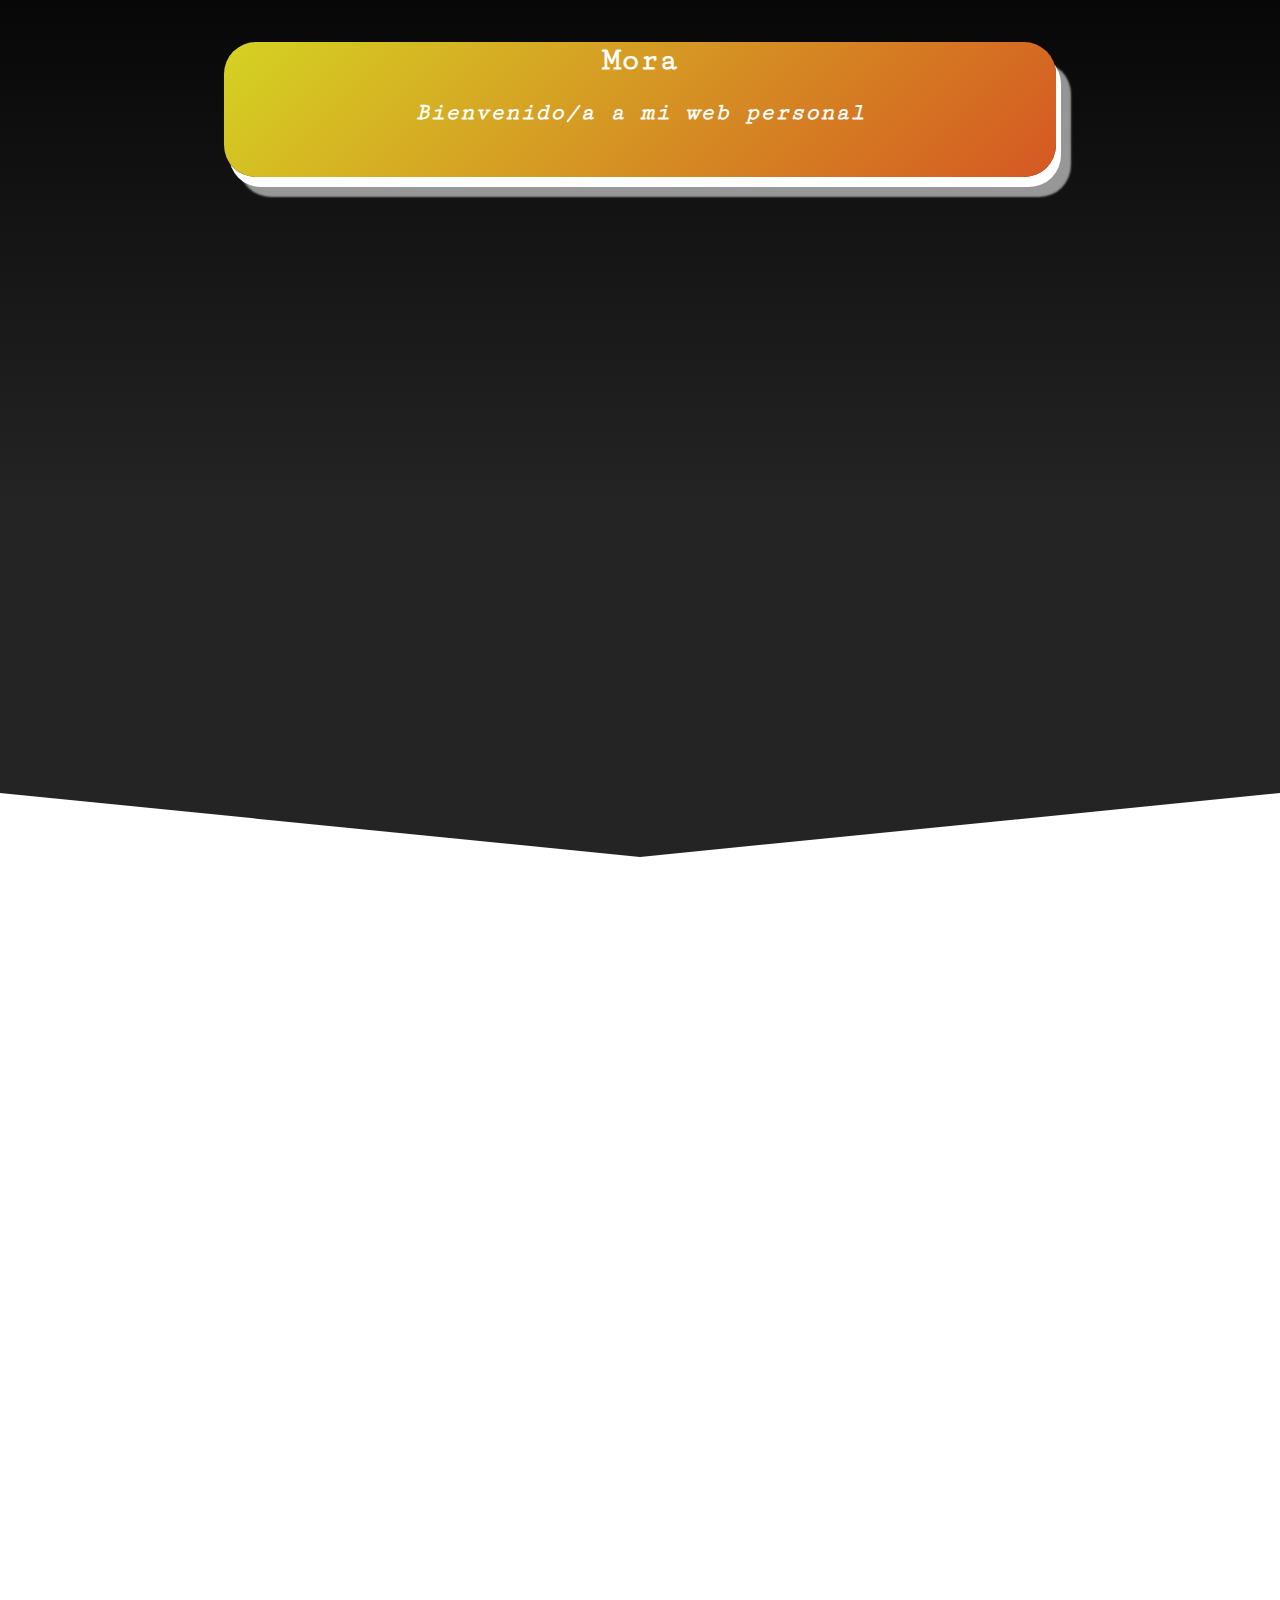
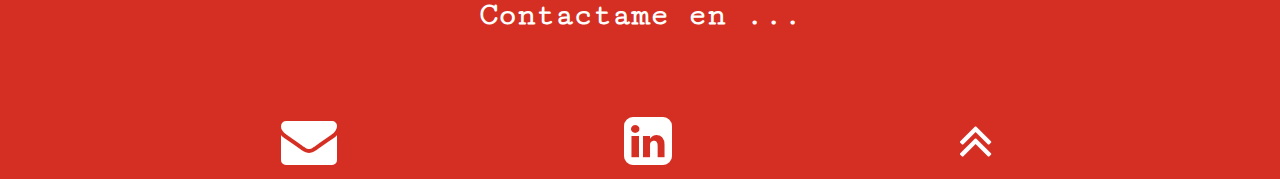
==== index.html @ 54b5467a "Update index.html" ====
<!DOCTYPE html>
<html lang="en">
<head>
    <meta charset="UTF-8">
    <meta http-equiv="X-UA-Compatible" content="IE=edge">
    <meta name="viewport" content="width=device-width, initial-scale=1.0">
    <link rel="stylesheet" href="style.css">
    <link rel="icon" type="image/x-icon" href="/favicon.ico">
    <script defer src="app.js"></script>
    <link rel="preconnect" href="https://fonts.googleapis.com">
    <link rel="preconnect" href="https://fonts.gstatic.com" crossorigin>
    <link href="https://fonts.googleapis.com/css2?family=Cutive+Mono&display=swap" rel="stylesheet">
    <link rel="stylesheet" href="https://cdnjs.cloudflare.com/ajax/libs/font-awesome/4.7.0/css/font-awesome.min.css">
    <title>Mora De La Corte</title>
</head>
<body>
    <section id="block1" class="block">
        <div id="content">

                <div id="name" class="name">
                <h1>Mora </h1>
                <h2><i>Bienvenido/a a mi web personal</i></h2>
            </div>
        <section class="reveal">
            <h3>Soy estudiante de Ingeniería Biomédica,</h3>
            <p><i>en la Universidad Nacional de San Martín (UNSAM).</i></p>
            <h3>Sumando habilidades para ser full stack developer.</h3>
            <p><i>Conocimientos adquiridos de modo autodidacta.</i></p>
            <a href="#contacts" class="links-1">
                <i class="fa fa-angle-double-down" aria-hidden="true"></i>
            </a>
        </section>
        </div
              
            <div class="wrapper">
                <div class="triangle-down"><div></div></div>
            </div> 
            
            <div id="presentation">
                <section class="reveal">
                    <h2>Un poco de mi</h2>
                    <div id="me">
                    <p class="p1">Actualmente tengo 19 años. Terminé el secundario en el año 2021 obteniendo el título “Bachiller en Ciencias Naturales”. Elegí la carrera de Ingeniería Biomédica para continuar mis estudios, y decidí formar parte de la iniciativa Argentina programa 4.0, con la que obtuve la "Diplomatura en Ciencia de Datos e Inteligencia Artificial".  </p>
                    <img id="profilepic" src="profilepic.jpeg">
                </section>       
            </div>
            </div>
    </section>

    <section id="block2">
        <div id="center">
        <section id="pro-len">
            <section class="reveal">
                <div id="progress">

                    <section>
                        <h2>Ingeniería Biomédica</h2>
                        <div class="bar-light-grey">
                            <div class="bar-color" style="width:20%"></div>
                            <p>Cursando segundo año</p>
                          </div><br>
                        <h2>HTML y CSS</h2>
                        <div class="bar-light-grey">
                            <div class="bar-color" style="width:85%"></div>
                            <p>Cursos online e investigación propia</p>
                          </div><br>
                        <h2>JavaScript</h2>
                        <div class="bar-light-grey">
                            <div class="bar-color" style="width:20%"></div>
                            <p>Cursos online e investigación propia</p>
                          </div><br>
                        <h2>Dipl. Ciencia de datos e IA</h2>
                        <div class="bar-light-grey">
                            <div class="bar-color" style="width:100%"></div>
                            <p>Curso completado</p>
                          </div><br>
                    </section>

                </div>
            </section>
            <section class="reveal">
                <div id="lenguajes">
                    <h2>Ingles: Muy bueno</h2>
                    <p class="p1">Taller de inglés a edad temprana, Duolingo y contenido multimedia.</p>
                    <h2>Frances: Principiante</h2>
                    <p class="p1">En el año 2023 comencé a aprender Francés a través de la plataforma Duolingo. Planeo inscribirme en clases particulares.</p>
                </div> 
            </section>
        </section>
            <section class="reveal">  
                <div id="projects">
                    <h2>Mis proyectos y logros</h2>
                    <div class="heading">
                        <h3>Freecodecamp</h3>
                    </div>        
                <div class="projects-tiles">
                    <a href="https://freecodecamp.org/certification/fccb61b4b89-ab82-4601-8391-958024e06893/responsive-web-design " 
                    class="links"
                    target="_blank"><img class="certification-1" src="CertificadoFCC.png"></a>
                    <p class="p2 error1">Decidí realizar los cursos online que ofrece la plataforma Freecodecamp. Comencé a introducirme al mundo de la programación mediante los lenguajes de HTML y CSS. Completando así el primer curso: "Responsive Web Design"(300 hs) . </p>
                </div>
                <div class="heading error2">
                    <h3>Austral Biochallenge</h3>
                </div>
                <div class="projects-tiles">
                    <p class="p2">Desde que supe que quería estudiar la carrera Ingeniería Biomédica, busqué formas de relacionarme más con esta. Me inscribí a varias charlas brindadas por la Universidad Austral, en la que participaban estudiantes avanzados e incluso egresados y profesionales. Allí conocí la iniciativa de Austral Biochallenge y decidí formar parte, junto a un grupo de compañeras de la secundaria. 
                        El resultado fue el vídeo adjunto y la obtención del primer premio con una mención destacada. </p>
                    <iframe  class="video" width="560" height="315" src="https://www.youtube.com/embed/SvOKESEBwto" title="YouTube video player" frameborder="0" allow="accelerometer; autoplay; clipboard-write; encrypted-media; gyroscope; picture-in-picture" allowfullscreen></iframe>
                </div>
                </div>
            </section>
            </div>
    </section>

    <section id="block3">
        <footer>
            <div id="contacts">
                <h3 class="text-contacts">Contactame en ...</h3>
                <div id="contacts-links">
                    <a
                    id="mail"
                    href="mailto: mora@delacorte.ar"
                    target="_blank"
                    class="links-1">
                    <i class="fa fa-envelope" aria-hidden="true"></i>
                  </a>
            
                  <a
                    id="linkedin"
                    href="https://www.linkedin.com/in/mora-de-la-corte-6212bb195"
                    target="_blank"
                    class="links-1">
                    <i class="fa fa-linkedin-square" aria-hidden="true"></i>
                  </a>
            
                  <a
                  id="Up"
                  href="#content"
                  class="links-1">
                  <i class="fa fa-angle-double-up" aria-hidden="true"></i>
                </a> 
                </div>
            </div>
        </footer>
    </section>
</body>
</html>
---- style.css ----
@import url(https://fonts.googleapis.com/css?family=Varela+Round);


/*Acá van las cosas que NO CAMBIAN, salvo que la cambies en los query o al final*/
html{
    scroll-behavior: smooth;
    overflow-x: hidden;
    overflow: overlay;
}
body{
    margin: 0%;
    font-family: 'Cutive Mono', monospace;
    overflow-x: hidden;
    overflow: overlay;
}
::selection {
    color: #fff;
    background:  #ee7752;
}

::-webkit-scrollbar {
    width: 10px;
    background-color: transparent;
}
::-webkit-scrollbar-track {
    background: transparent;
} 
::-webkit-scrollbar-thumb {
    border: 3px solid #24242430;
    border-radius: 100vw;
    background: #fff;
}
.block{
    width: 100%;
    height: fit-content;
    position: relative;
}
#block1{
    top: 0%;
}
#block3{
    bottom: 0%;
}
.wrapper {
    background: #242424;
    margin: 10px;
}
#content {
    background: #242424;
    background: linear-gradient(180deg, rgba(7,7,7,1) 0%, rgba(36,36,36,1) 64%);
    color: #fff;
    padding-top: 10px;
    text-align: center;
    height: 87vh;
}
.triangle-down{
    box-sizing: content-box;
    width: 50%; 
    height: 0;
    padding-left:50%;
    padding-top: 5%; 
    overflow: hidden;
}
.triangle-down div {
    width: 0;
    height: 0;
    margin-left:-1000px; 
    margin-top:-100px; 
    border-left: 1000px solid transparent; 
    border-right: 1000px solid transparent; 
    border-top: 100px solid #242424; 
}
.name{
    width: 65vw;
    height: 15vh;
    padding: 0rem;
    margin: auto;
    margin-top: 2rem;
	background: linear-gradient(-45deg, #ee7752, #e73c7e, #d52f23, #d5d223);
	background-size: 400% 400%;
	animation: gradient 15s ease infinite;
    border-radius: 2rem;
    box-shadow: 5px 10px, 15px 20px 2px #ffffff90;
}

@keyframes gradient {
	0% {
		background-position: 0% 50%;
	}
	50% {
		background-position: 100% 50%;
	}
	100% {
		background-position: 0% 50%;
	}
}
h3{
    margin-top: 5rem;
}
#presentation{
    width: 100%;
    position: relative;
    display: flex;
    flex-direction: column;
    align-items: center;
    margin-top: 3vw;
}

#me{
    width: 80vw;
    display: flex;
    flex-direction: row;
    justify-content:space-around;
}

#profilepic{
    width: 18vw;
    height: auto;
    border-radius: 100vw;
    box-shadow: 5px 5px 10px #242424;
    border: 2px solid #d52f23;
    margin-top: -8vh;
}
#center{
    background-color: #fff;
    width: 100%;
    display: flex;
    flex-direction: column;
    justify-content: space-evenly;
    margin-top: 4rem;
    flex-wrap: wrap;
    overflow-y: hidden;
    overflow-x: hidden;
}
.bar-light-grey{
    background-color: #70707050;
    width: 30vw;
    height: 3vh;
    color: #242424;
    transition: 0.5s;
}
.bar-light-grey:hover{
    color: #d52f23;
    font-weight: bold;
    transition: 0.5s;
}
.bar-color{
    background-color: #d5d223;
    animation: progress 15s linear ;
    height: 3vh;
    transition: 0.5s;
}
.bar-light-grey:hover .bar-color{
    background-color: #ee7752;
    transition: 0.5s;
}

@keyframes progress {
    0%{
       width: 0%; 
    }
}
#pro-len{
    display: grid;
    grid-template-columns: 1fr 1fr;
}
#progress{
    margin-left: 5rem;
}
#lenguajes{
    margin-right: 5rem;
}
.p1{
    font-size: larger;
}
#projects{
    display: flex;
    justify-content: space-evenly;
    flex-direction: column;
    margin: 2rem;
}
.heading{
    width: auto;
    margin-top: 72px;
}
.heading h3{
    margin: 0;
    padding: 0;
    background-color: #d9d739;
    color: #fff;
    height: 50px;
    line-height: 50px;
    text-align: center;
    display: inline-block;
    padding: 0px 20px;
    text-transform: uppercase;
    position: relative;
}
.heading h3::before{
    position: absolute;
    content: "";
    left: 100%;
    bottom: 0%;
    width: 0;
    height: 0;
    border: 25px solid #d9d739;
    border-top-color: transparent;
    border-right-color: transparent;
}
.projects-tiles{
    background: linear-gradient(180deg, rgba(208,54,113,1) 28%, rgba(238,119,82,1) 100%);
    align-self: center;
    display: grid;
    padding: 1rem;
}
.certification-1{
    width: 80%;
    box-shadow: 5px 8px 15px #242424;
    transition: 1s;
}
.certification-1:hover{
    filter: sepia(80%);
    transition: 2s;
}
.video{
    width: 80%;
    box-shadow: -5px 8px 15px #242424;
}
.p2{
    font-size: larger;
    text-align: justify;
    font-weight: bold;
    color: #fff;
}
#contacts{
    position: relative;
    bottom: 0;
    width: 100%;
    height: 13.2rem;
    background-color: #d52f23;
    color: #fff;
    box-shadow: 0px -5px 20px rgb(88, 88, 88);
}

.text-contacts {
    font-size: 2rem;
    text-align: center;
    padding-top: 30px;
    margin-bottom: 0;
}

#contacts-links{
    width: 100%;
    display: flex;
    justify-content: space-evenly;
    margin-right: 5rem;
    letter-spacing: 5px;
    font-size: 2rem;
}

.links-1{
    text-decoration: none;
    color: #fff;
    border-radius: 50%;
    font-size: 3.5rem;
    width: auto;
    height: 3.5rem;
    margin-top: 5rem;
}

.fa:hover {
    opacity: 0.7;
  }


/*Acá van las cosas de la PANTALLA CHICA*/
@media only screen and (max-width: 600px) {
    ::-webkit-scrollbar { display: none; }
    #me{
        margin-left: -1rem;
        margin-top: 6rem;
        flex-direction: column-reverse;
    }
    #profilepic{
        width: 40vw;
        height: auto;
        align-self: center;
    }
    #pro-len{
        grid-template-columns: 1fr;
    }
    #progress{
        margin: 1rem;
        width: 92vw;
        height: 60vh;
    }
    .bar-light-grey{
        margin-left: 2vw;
        width: 88vw;
        color: #242424;
    }
    #lenguajes{
        width: 92vw;
        margin: 1rem;
    }
    #projects{
        align-items: center;
    }
    #projects{
        margin-left: 2rem;
    }
    .heading h3{
        width: 100%;
    }
    .heading{
        margin-left: -50%;
        margin-bottom: 5%;
    }
    .heading.error2{
        margin-left: -25%;
    }
    .projects-tiles{
        width: 100%;
        flex-direction: column;
        align-items: center;
    }
    .p2{
        width: 100%;
    }
    .certification-1, .video{
        width: 100%;
        box-shadow: 5px 8px 15px #242424;
    }
  }


/*Acá van las cosas de la PANTALLA MÁS GRANDE*/  
@media only screen and (min-width: 900px) {
    .reveal{
        position: relative;
        transform: translateY(150px);
        opacity: 0;
        transition: 1s all ease
    }
    .reveal.active{
        transform: translateY(0);
        opacity: 1;
    }
    #projects{
        align-items: center;
    }
    .heading{
        border-bottom: 3px solid #24242480;
        align-self: stretch;
        margin-top: 8rem;
    }
    .projects-tiles{
        height: 35vh;
        grid-template-columns: 1fr 1fr;
        gap: 0rem;
        margin: 3rem;
        background: linear-gradient(180deg, rgba(208,54,113,0) 28%, rgba(238,119,82,1) 100%);
        background-color: #ee7752;
        transition: 1s;
        padding: 1rem;
        border-radius: 12px;
    }
    .projects-tiles:hover{
        height: 48vh;
        background-color: #d03671;
        transition: 1s;
    }
    .video{
        margin-left: auto;
    }
    .p2{
        width: 110%;
        margin-left: 1rem;
        margin-right: 1rem;
    }
    .p2.error1{
        margin-left: -4rem;
    }
  }




/*Acá van las cosas que quedan SIEMPRE*/
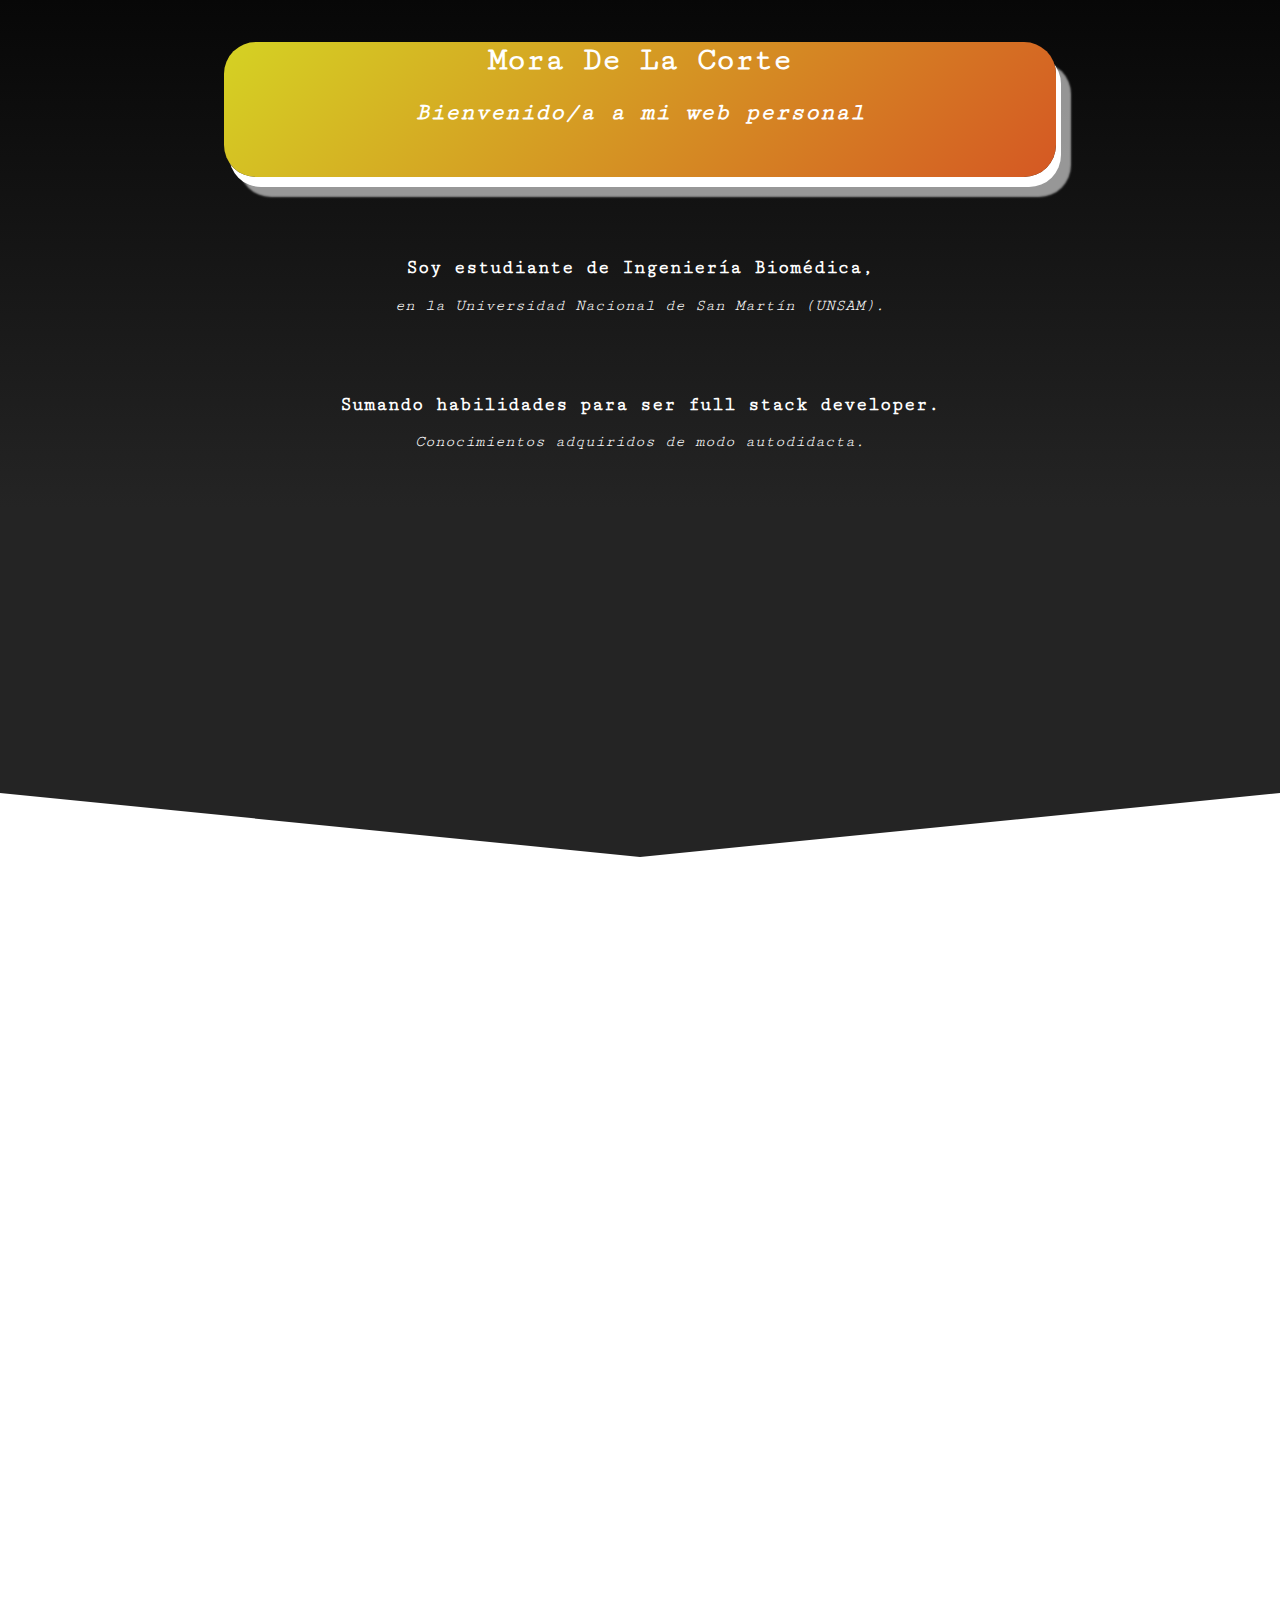
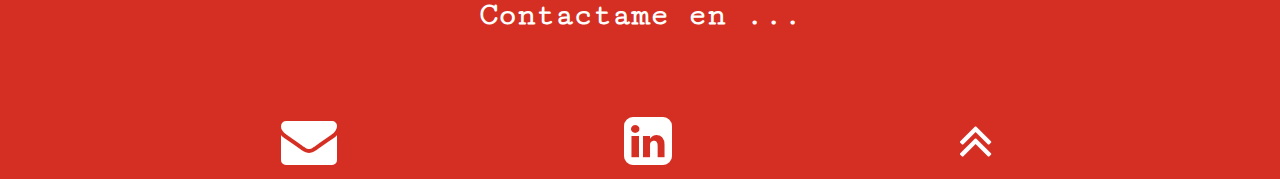
==== commit 854d366a: "Update index.html" ====
--- a/index.html
+++ b/index.html
@@ -18,14 +18,15 @@
         <div id="content">
 
                 <div id="name" class="name">
-                <h1>Mora </h1>
+                <h1>Mora De La Corte</h1>
                 <h2><i>Bienvenido/a a mi web personal</i></h2>
             </div>
-        <section class="reveal">
+        
             <h3>Soy estudiante de Ingeniería Biomédica,</h3>
             <p><i>en la Universidad Nacional de San Martín (UNSAM).</i></p>
             <h3>Sumando habilidades para ser full stack developer.</h3>
             <p><i>Conocimientos adquiridos de modo autodidacta.</i></p>
+            <section class="reveal">
             <a href="#contacts" class="links-1">
                 <i class="fa fa-angle-double-down" aria-hidden="true"></i>
             </a>
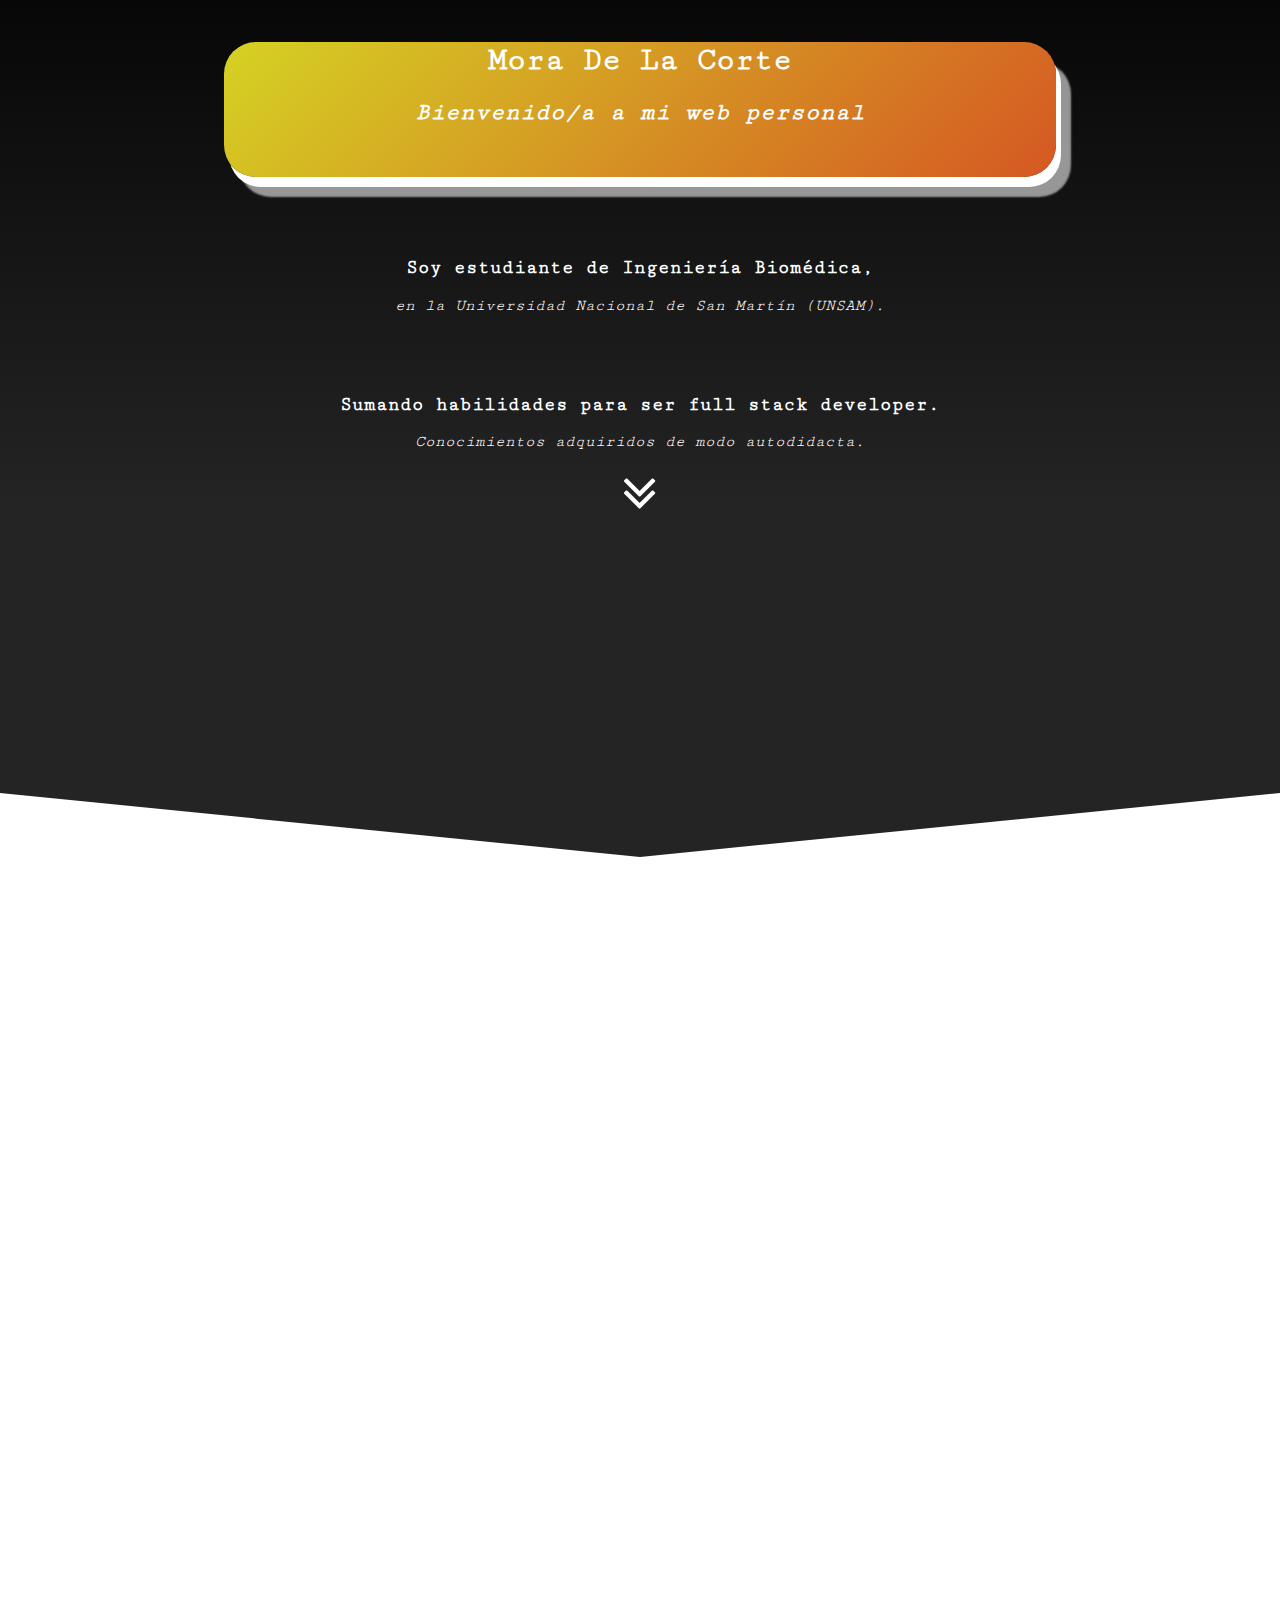
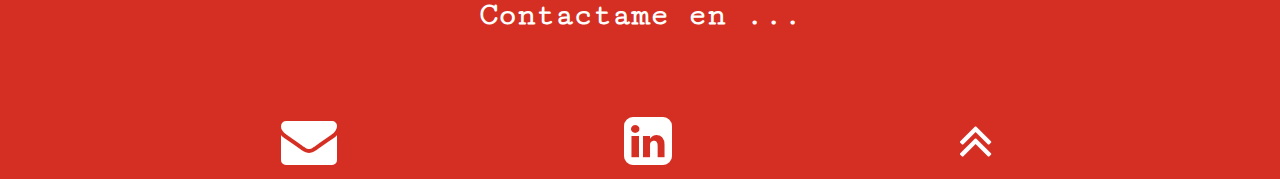
==== commit 6901e08b: "Update index.html" ====
--- a/index.html
+++ b/index.html
@@ -26,11 +26,11 @@
             <p><i>en la Universidad Nacional de San Martín (UNSAM).</i></p>
             <h3>Sumando habilidades para ser full stack developer.</h3>
             <p><i>Conocimientos adquiridos de modo autodidacta.</i></p>
-            <section class="reveal">
+            
             <a href="#contacts" class="links-1">
                 <i class="fa fa-angle-double-down" aria-hidden="true"></i>
             </a>
-        </section>
+        
         </div
               
             <div class="wrapper">
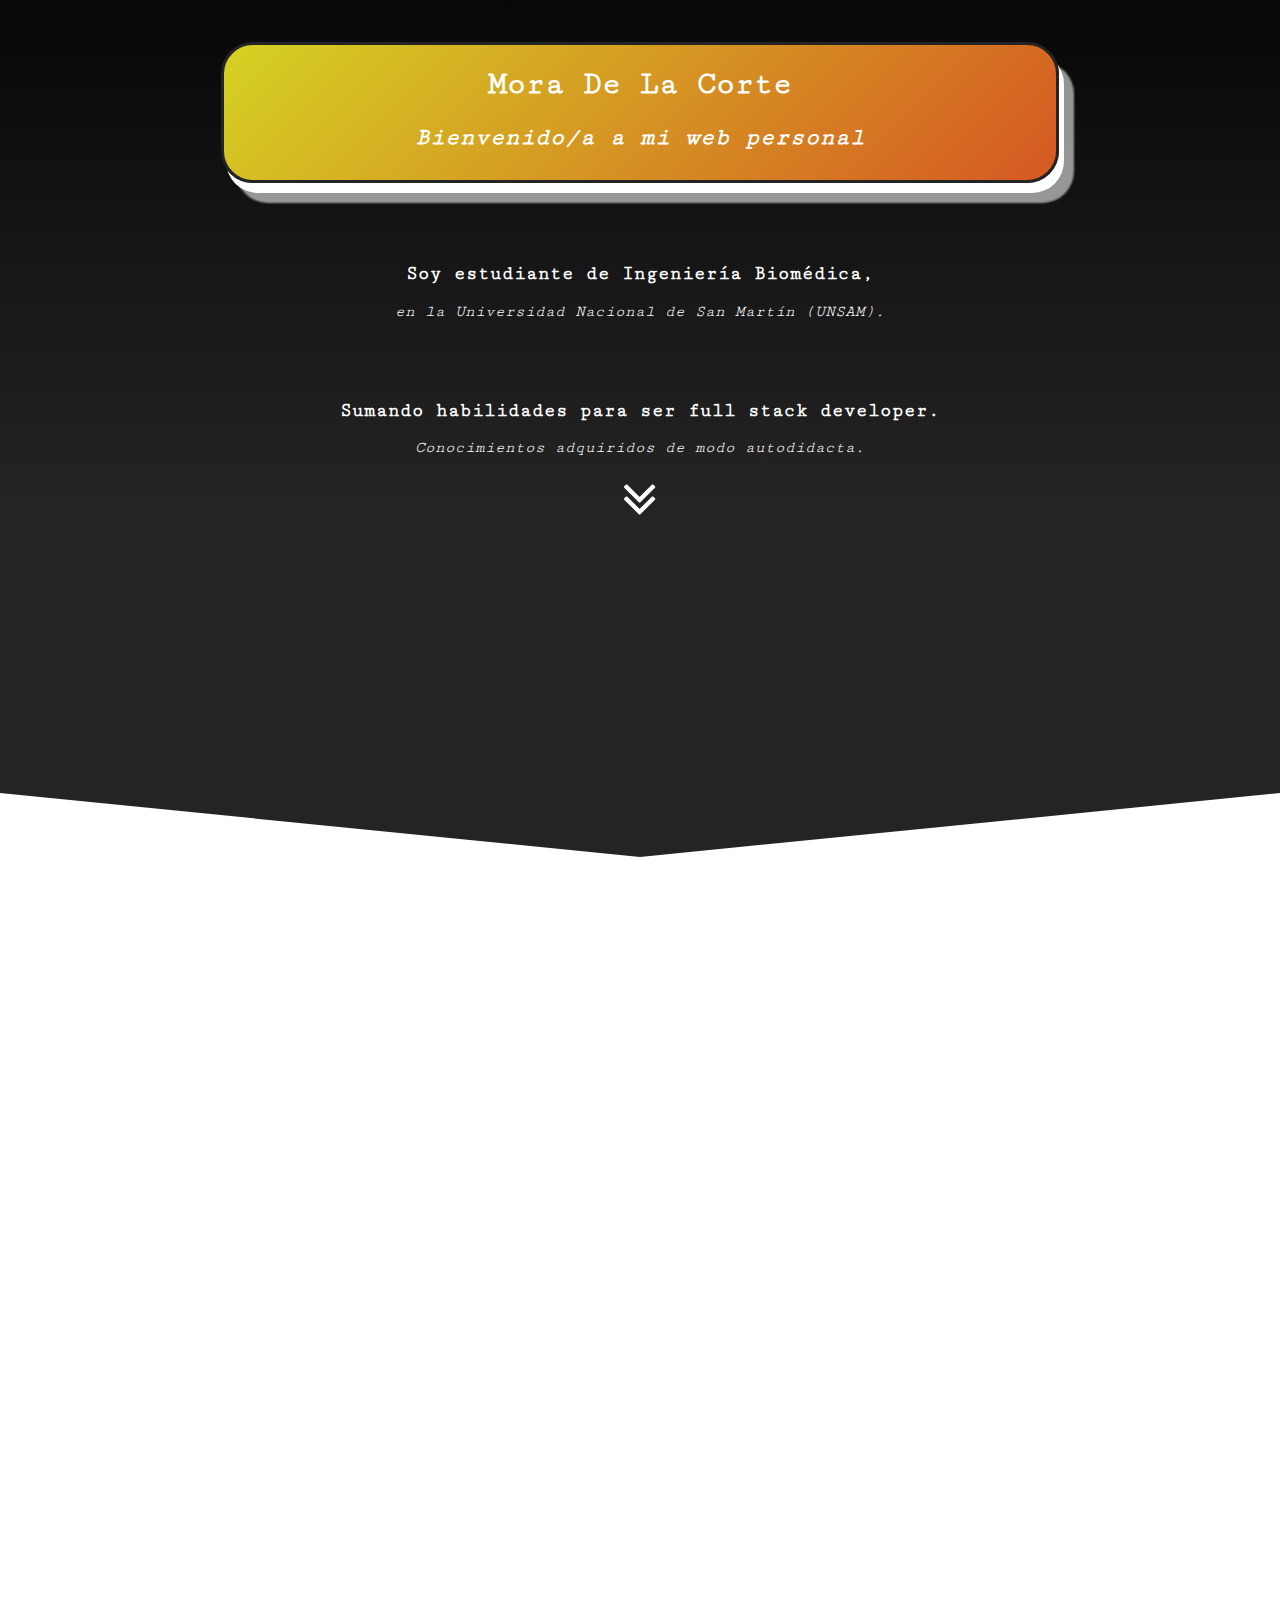
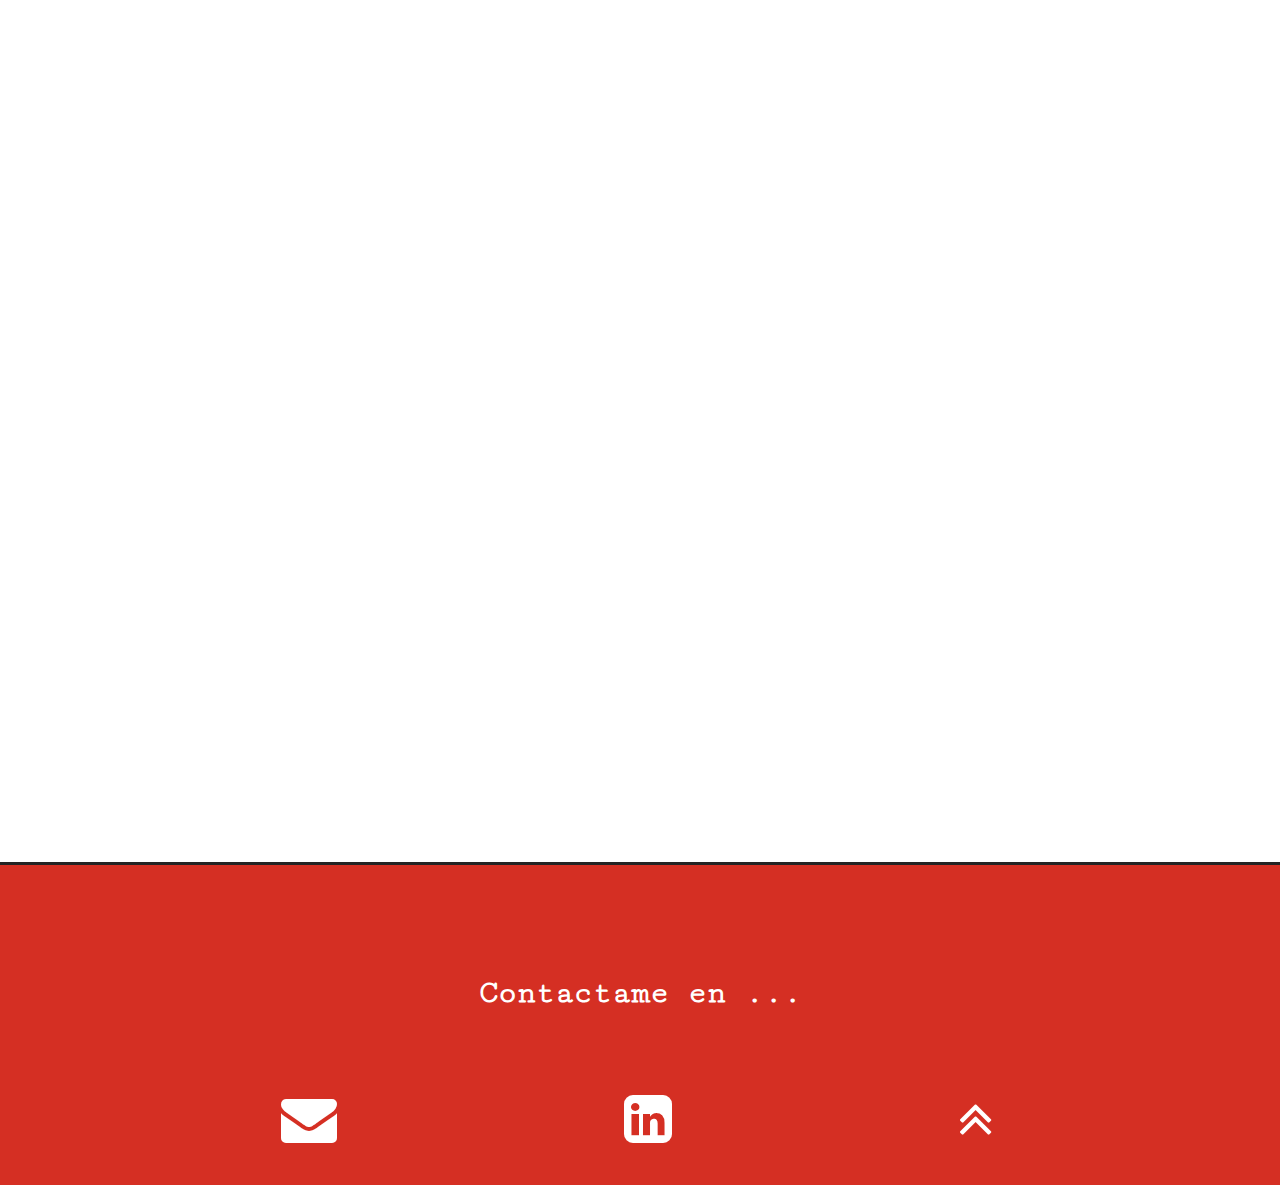
==== commit dde8d691: "Add files via upload" ====
--- a/index.html
+++ b/index.html
@@ -43,7 +43,7 @@
                     <div id="me">
                     <p class="p1">Actualmente tengo 19 años. Terminé el secundario en el año 2021 obteniendo el título “Bachiller en Ciencias Naturales”. Elegí la carrera de Ingeniería Biomédica para continuar mis estudios, y decidí formar parte de la iniciativa Argentina programa 4.0, con la que obtuve la "Diplomatura en Ciencia de Datos e Inteligencia Artificial".  </p>
                     <img id="profilepic" src="profilepic.jpeg">
-                </section>       
+                </section>      
             </div>
             </div>
     </section>
@@ -57,7 +57,7 @@
                     <section>
                         <h2>Ingeniería Biomédica</h2>
                         <div class="bar-light-grey">
-                            <div class="bar-color" style="width:20%"></div>
+                            <div class="bar-color" style="width:24%"></div>
                             <p>Cursando segundo año</p>
                           </div><br>
                         <h2>HTML y CSS</h2>
@@ -65,15 +65,10 @@
                             <div class="bar-color" style="width:85%"></div>
                             <p>Cursos online e investigación propia</p>
                           </div><br>
-                        <h2>JavaScript</h2>
+                        <h2>Lenguaje C</h2>
                         <div class="bar-light-grey">
-                            <div class="bar-color" style="width:20%"></div>
-                            <p>Cursos online e investigación propia</p>
-                          </div><br>
-                        <h2>Dipl. Ciencia de datos e IA</h2>
-                        <div class="bar-light-grey">
-                            <div class="bar-color" style="width:100%"></div>
-                            <p>Curso completado</p>
+                            <div class="bar-color" style="width:30%"></div>
+                            <p>Materias: IE107, IE011 - UNSAM</p>
                           </div><br>
                     </section>
 
@@ -88,26 +83,41 @@
                 </div> 
             </section>
         </section>
-            <section class="reveal">  
+            <section class="reveal">
                 <div id="projects">
                     <h2>Mis proyectos y logros</h2>
+
+                <div class="heading error2">
+                    <h3>Diplomatura en Ciencia de Datos e I.A.</h3>
+                </div>
+                <div class="projects-tiles">
+                    <p class="p2">La ciencia de datos es un campo de estudio que me llama mucho la atención, por lo que cuando supe de la existencia de esta diplomatura no dudé en anotarme. Fue un curso enfocado en el uso práctico de Python para el análisis de datos y la implementación de algoritmos de aprendizaje automático.
+                        <br><br><br>A futuro, me gustaría seguir formándome y adquirir cada vez más conocimientos sobre esta temática.
+                    </p>
+                        <img class="certification-2" src="CertificadoDCIA.jfif">
+                </div>
+
                     <div class="heading">
-                        <h3>Freecodecamp</h3>
+                        <h3>Responsive Web Design</h3>
                     </div>        
                 <div class="projects-tiles">
                     <a href="https://freecodecamp.org/certification/fccb61b4b89-ab82-4601-8391-958024e06893/responsive-web-design " 
                     class="links"
                     target="_blank"><img class="certification-1" src="CertificadoFCC.png"></a>
-                    <p class="p2 error1">Decidí realizar los cursos online que ofrece la plataforma Freecodecamp. Comencé a introducirme al mundo de la programación mediante los lenguajes de HTML y CSS. Completando así el primer curso: "Responsive Web Design"(300 hs) . </p>
+                    <p class="p2 error1">Decidí realizar los cursos online que ofrece la plataforma Freecodecamp. Comencé a introducirme al mundo de la programación mediante los lenguajes de HTML y CSS. Completando así el primer curso: "Responsive Web Design"(300 hs) . 
+                        <br><br><br>Haciendo clic en el certificado, se pueden ver los enlaces a los proyectos que realicé para completarlo.
+                    </p>
                 </div>
+
                 <div class="heading error2">
                     <h3>Austral Biochallenge</h3>
                 </div>
                 <div class="projects-tiles">
                     <p class="p2">Desde que supe que quería estudiar la carrera Ingeniería Biomédica, busqué formas de relacionarme más con esta. Me inscribí a varias charlas brindadas por la Universidad Austral, en la que participaban estudiantes avanzados e incluso egresados y profesionales. Allí conocí la iniciativa de Austral Biochallenge y decidí formar parte, junto a un grupo de compañeras de la secundaria. 
-                        El resultado fue el vídeo adjunto y la obtención del primer premio con una mención destacada. </p>
+                        <br><br><br>El resultado fue el vídeo adjunto y la obtención del primer premio con una mención destacada. </p>
                     <iframe  class="video" width="560" height="315" src="https://www.youtube.com/embed/SvOKESEBwto" title="YouTube video player" frameborder="0" allow="accelerometer; autoplay; clipboard-write; encrypted-media; gyroscope; picture-in-picture" allowfullscreen></iframe>
                 </div>
+
                 </div>
             </section>
             </div>
--- a/style.css
+++ b/style.css
@@ -80,6 +80,9 @@
 	background-size: 400% 400%;
 	animation: gradient 15s ease infinite;
     border-radius: 2rem;
+    border-style: solid;
+    border-width: 3px;
+    border-color: #242424;
     box-shadow: 5px 10px, 15px 20px 2px #ffffff90;
 }
 
@@ -117,8 +120,7 @@
     width: 18vw;
     height: auto;
     border-radius: 100vw;
-    box-shadow: 5px 5px 10px #242424;
-    border: 2px solid #d52f23;
+    border: 3px solid #242424;
     margin-top: -8vh;
 }
 #center{
@@ -134,6 +136,9 @@
 }
 .bar-light-grey{
     background-color: #70707050;
+    border-style: solid;
+    border-width: 3px;
+    border-color: #242424;
     width: 30vw;
     height: 3vh;
     color: #242424;
@@ -146,6 +151,9 @@
 }
 .bar-color{
     background-color: #d5d223;
+    border-style: none solid none none;
+    border-width: 3px;
+    border-color: #242424;
     animation: progress 15s linear ;
     height: 3vh;
     transition: 0.5s;
@@ -186,7 +194,10 @@
 .heading h3{
     margin: 0;
     padding: 0;
-    background-color: #d9d739;
+    background-color: #d52f23;
+    border-style: solid;
+    border-width: 3px;
+    border-color: #242424;
     color: #fff;
     height: 50px;
     line-height: 50px;
@@ -196,26 +207,30 @@
     text-transform: uppercase;
     position: relative;
 }
-.heading h3::before{
-    position: absolute;
-    content: "";
-    left: 100%;
-    bottom: 0%;
-    width: 0;
-    height: 0;
-    border: 25px solid #d9d739;
-    border-top-color: transparent;
-    border-right-color: transparent;
-}
+
 .projects-tiles{
-    background: linear-gradient(180deg, rgba(208,54,113,1) 28%, rgba(238,119,82,1) 100%);
+    background-color: #d5d223;
+    color:#242424;
     align-self: center;
     display: grid;
     padding: 1rem;
 }
 .certification-1{
-    width: 80%;
-    box-shadow: 5px 8px 15px #242424;
+    width: 70%;
+    margin-top: 0.6rem;
+    margin-left: 1rem;
+    border-style: solid;
+    border-width: 3px;
+    border-color: #242424;
+    transition: 1s;
+}
+.certification-2{
+    width: 70%;
+    margin-top: 0.6rem;
+    margin-left: 25%;
+    border-style: solid;
+    border-width: 3px;
+    border-color: #242424;
     transition: 1s;
 }
 .certification-1:hover{
@@ -224,7 +239,9 @@
 }
 .video{
     width: 80%;
-    box-shadow: -5px 8px 15px #242424;
+    border-style: solid;
+    border-width: 3px;
+    border-color: #242424;
 }
 .p2{
     font-size: larger;
@@ -234,12 +251,14 @@
 }
 #contacts{
     position: relative;
+    width: 100%;
+    height: 20rem;
+    background-color: #d52f23;
+    color: #fff;
+    border-style: solid none none none;
+    border-width: 3px;
+    border-color: #242424;
     bottom: 0;
-    width: 100%;
-    height: 13.2rem;
-    background-color: #d52f23;
-    color: #fff;
-    box-shadow: 0px -5px 20px rgb(88, 88, 88);
 }
 
 .text-contacts {
@@ -313,23 +332,23 @@
         width: 100%;
     }
     .heading{
-        margin-left: -50%;
         margin-bottom: 5%;
-    }
-    .heading.error2{
-        margin-left: -25%;
+        align-self: flex-start;
     }
     .projects-tiles{
         width: 100%;
         flex-direction: column;
         align-items: center;
+        border-style: solid;
+        border-width: 3px;
+        border-color: #242424;
     }
     .p2{
         width: 100%;
     }
-    .certification-1, .video{
+    .certification-1, .video, .certification-2{
+        margin: auto;
         width: 100%;
-        box-shadow: 5px 8px 15px #242424;
     }
   }
 
@@ -350,36 +369,38 @@
         align-items: center;
     }
     .heading{
-        border-bottom: 3px solid #24242480;
+        border-bottom: 3px solid #242424;
         align-self: stretch;
         margin-top: 8rem;
     }
     .projects-tiles{
-        height: 35vh;
+        height: 50vh;
         grid-template-columns: 1fr 1fr;
         gap: 0rem;
         margin: 3rem;
-        background: linear-gradient(180deg, rgba(208,54,113,0) 28%, rgba(238,119,82,1) 100%);
-        background-color: #ee7752;
+        background-color: #d5d723;
+        color:#242424;
         transition: 1s;
         padding: 1rem;
         border-radius: 12px;
-    }
-    .projects-tiles:hover{
-        height: 48vh;
-        background-color: #d03671;
-        transition: 1s;
+        border-style: solid;
+        border-width: 3px;
+        border-color: #242424;
     }
     .video{
         margin-left: auto;
+        align-self: center;
     }
     .p2{
         width: 110%;
+        color:#242424;
         margin-left: 1rem;
         margin-right: 1rem;
+        align-self: flex-start;
+        margin-top: 1rem;
     }
     .p2.error1{
-        margin-left: -4rem;
+        margin-left: -5rem;
     }
   }
 
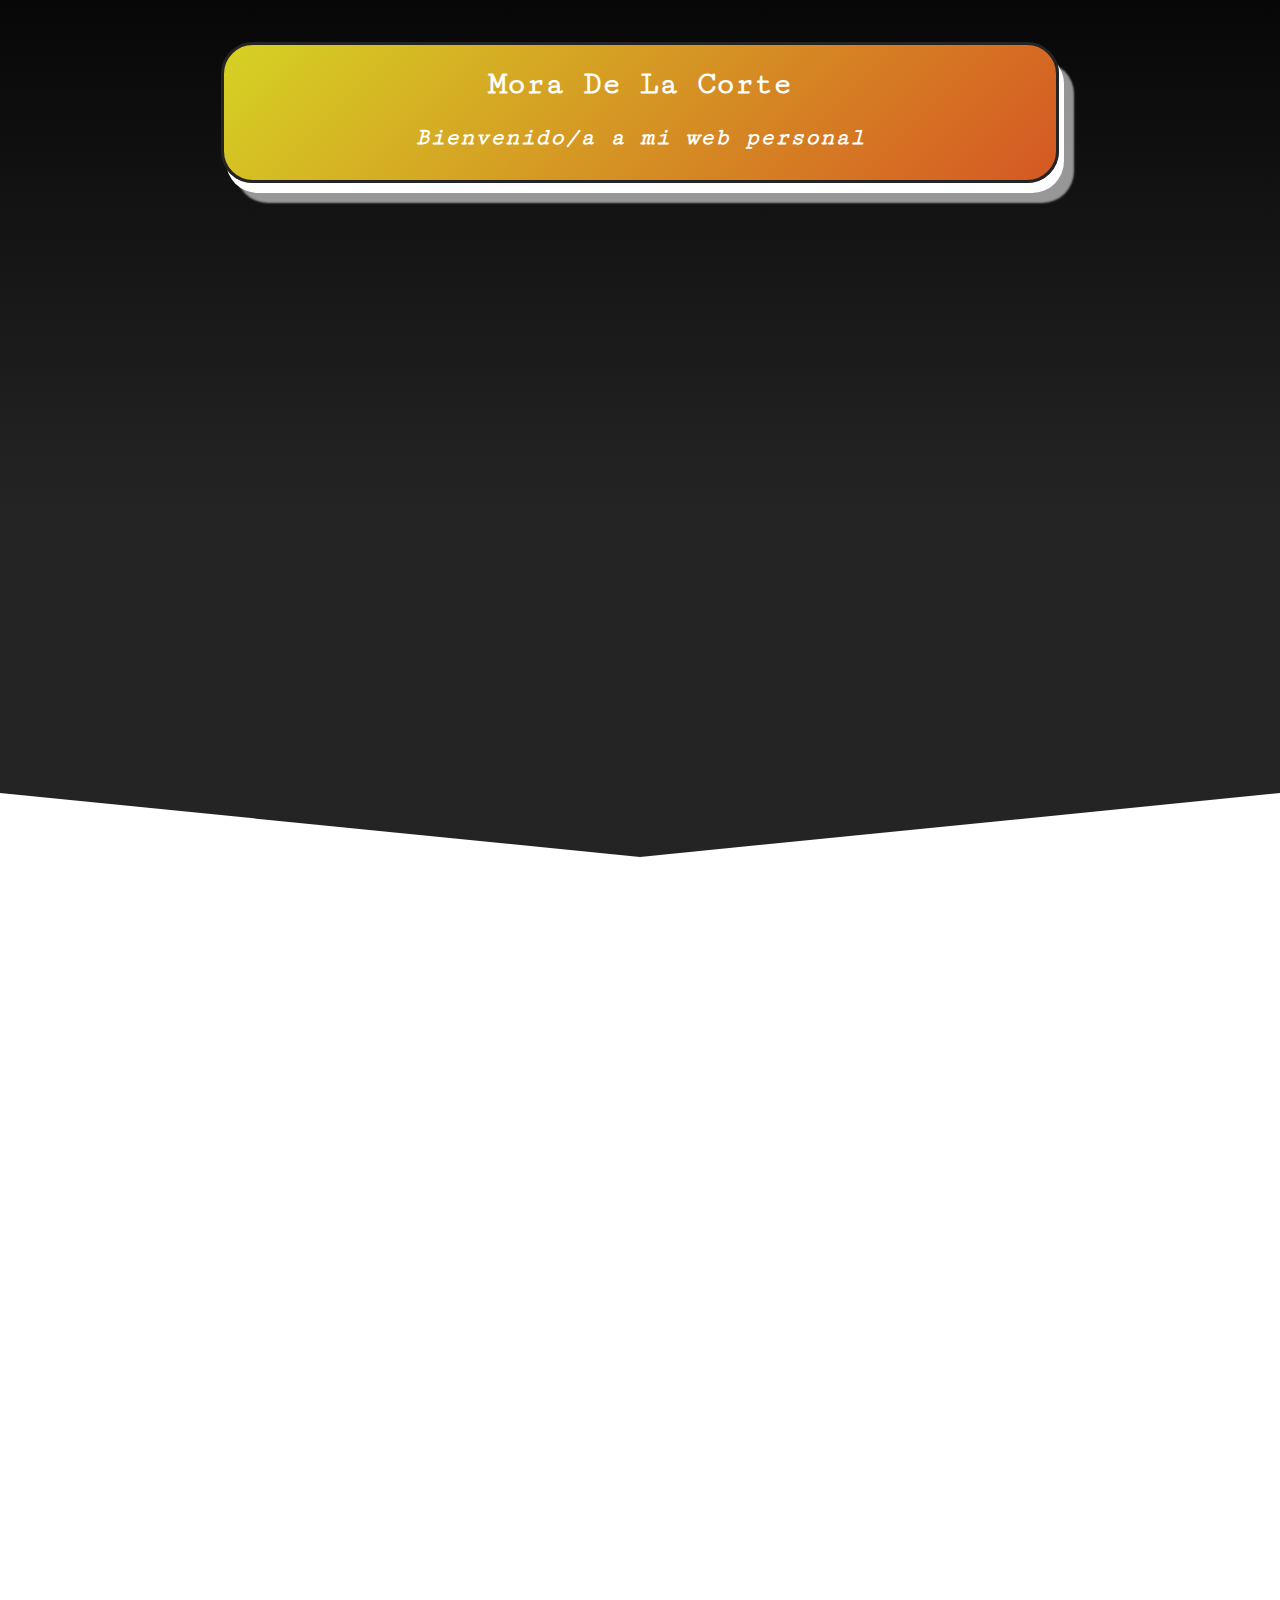
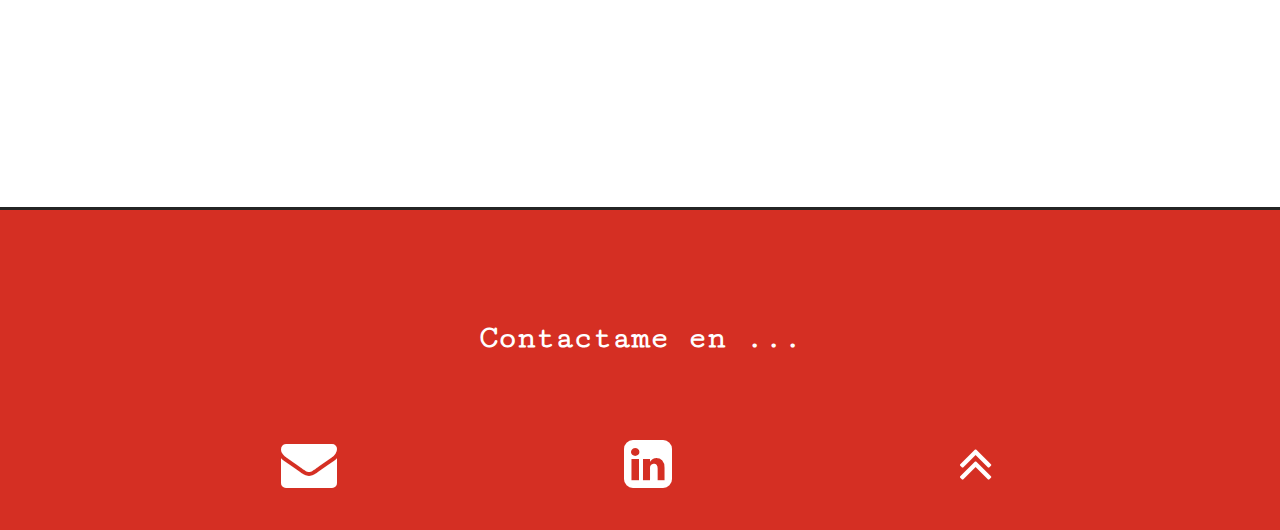
==== commit c7463fbc: "Actualizacion de edad" ====
--- a/index.html
+++ b/index.html
@@ -21,16 +21,15 @@
                 <h1>Mora De La Corte</h1>
                 <h2><i>Bienvenido/a a mi web personal</i></h2>
             </div>
-        
+        <section class="reveal">
             <h3>Soy estudiante de Ingeniería Biomédica,</h3>
             <p><i>en la Universidad Nacional de San Martín (UNSAM).</i></p>
             <h3>Sumando habilidades para ser full stack developer.</h3>
             <p><i>Conocimientos adquiridos de modo autodidacta.</i></p>
-            
             <a href="#contacts" class="links-1">
                 <i class="fa fa-angle-double-down" aria-hidden="true"></i>
             </a>
-        
+        </section>
         </div
               
             <div class="wrapper">
@@ -41,9 +40,9 @@
                 <section class="reveal">
                     <h2>Un poco de mi</h2>
                     <div id="me">
-                    <p class="p1">Actualmente tengo 19 años. Terminé el secundario en el año 2021 obteniendo el título “Bachiller en Ciencias Naturales”. Elegí la carrera de Ingeniería Biomédica para continuar mis estudios, y decidí formar parte de la iniciativa Argentina programa 4.0, con la que obtuve la "Diplomatura en Ciencia de Datos e Inteligencia Artificial".  </p>
+                    <p class="p1">Actualmente tengo 20 años. Terminé el secundario en el año 2021 obteniendo el título “Bachiller en Ciencias Naturales”. Elegí la carrera de Ingeniería Biomédica para continuar mis estudios, y decidí formar parte de la iniciativa Argentina programa 4.0, con la que obtuve la "Diplomatura en Ciencia de Datos e Inteligencia Artificial".  </p>
                     <img id="profilepic" src="profilepic.jpeg">
-                </section>      
+                </section>       
             </div>
             </div>
     </section>
@@ -57,7 +56,7 @@
                     <section>
                         <h2>Ingeniería Biomédica</h2>
                         <div class="bar-light-grey">
-                            <div class="bar-color" style="width:24%"></div>
+                            <div class="bar-color" style="width:20%"></div>
                             <p>Cursando segundo año</p>
                           </div><br>
                         <h2>HTML y CSS</h2>
@@ -65,10 +64,15 @@
                             <div class="bar-color" style="width:85%"></div>
                             <p>Cursos online e investigación propia</p>
                           </div><br>
-                        <h2>Lenguaje C</h2>
+                        <h2>JavaScript</h2>
                         <div class="bar-light-grey">
-                            <div class="bar-color" style="width:30%"></div>
-                            <p>Materias: IE107, IE011 - UNSAM</p>
+                            <div class="bar-color" style="width:20%"></div>
+                            <p>Cursos online e investigación propia</p>
+                          </div><br>
+                        <h2>Dipl. Ciencia de datos e IA</h2>
+                        <div class="bar-light-grey">
+                            <div class="bar-color" style="width:100%"></div>
+                            <p>Curso completado</p>
                           </div><br>
                     </section>
 
@@ -83,41 +87,26 @@
                 </div> 
             </section>
         </section>
-            <section class="reveal">
+            <section class="reveal">  
                 <div id="projects">
                     <h2>Mis proyectos y logros</h2>
-
-                <div class="heading error2">
-                    <h3>Diplomatura en Ciencia de Datos e I.A.</h3>
-                </div>
-                <div class="projects-tiles">
-                    <p class="p2">La ciencia de datos es un campo de estudio que me llama mucho la atención, por lo que cuando supe de la existencia de esta diplomatura no dudé en anotarme. Fue un curso enfocado en el uso práctico de Python para el análisis de datos y la implementación de algoritmos de aprendizaje automático.
-                        <br><br><br>A futuro, me gustaría seguir formándome y adquirir cada vez más conocimientos sobre esta temática.
-                    </p>
-                        <img class="certification-2" src="CertificadoDCIA.jfif">
-                </div>
-
                     <div class="heading">
-                        <h3>Responsive Web Design</h3>
+                        <h3>Freecodecamp</h3>
                     </div>        
                 <div class="projects-tiles">
                     <a href="https://freecodecamp.org/certification/fccb61b4b89-ab82-4601-8391-958024e06893/responsive-web-design " 
                     class="links"
                     target="_blank"><img class="certification-1" src="CertificadoFCC.png"></a>
-                    <p class="p2 error1">Decidí realizar los cursos online que ofrece la plataforma Freecodecamp. Comencé a introducirme al mundo de la programación mediante los lenguajes de HTML y CSS. Completando así el primer curso: "Responsive Web Design"(300 hs) . 
-                        <br><br><br>Haciendo clic en el certificado, se pueden ver los enlaces a los proyectos que realicé para completarlo.
-                    </p>
+                    <p class="p2 error1">Decidí realizar los cursos online que ofrece la plataforma Freecodecamp. Comencé a introducirme al mundo de la programación mediante los lenguajes de HTML y CSS. Completando así el primer curso: "Responsive Web Design"(300 hs) . </p>
                 </div>
-
                 <div class="heading error2">
                     <h3>Austral Biochallenge</h3>
                 </div>
                 <div class="projects-tiles">
                     <p class="p2">Desde que supe que quería estudiar la carrera Ingeniería Biomédica, busqué formas de relacionarme más con esta. Me inscribí a varias charlas brindadas por la Universidad Austral, en la que participaban estudiantes avanzados e incluso egresados y profesionales. Allí conocí la iniciativa de Austral Biochallenge y decidí formar parte, junto a un grupo de compañeras de la secundaria. 
-                        <br><br><br>El resultado fue el vídeo adjunto y la obtención del primer premio con una mención destacada. </p>
+                        El resultado fue el vídeo adjunto y la obtención del primer premio con una mención destacada. </p>
                     <iframe  class="video" width="560" height="315" src="https://www.youtube.com/embed/SvOKESEBwto" title="YouTube video player" frameborder="0" allow="accelerometer; autoplay; clipboard-write; encrypted-media; gyroscope; picture-in-picture" allowfullscreen></iframe>
                 </div>
-
                 </div>
             </section>
             </div>
@@ -155,4 +144,4 @@
         </footer>
     </section>
 </body>
-</html>
+</html>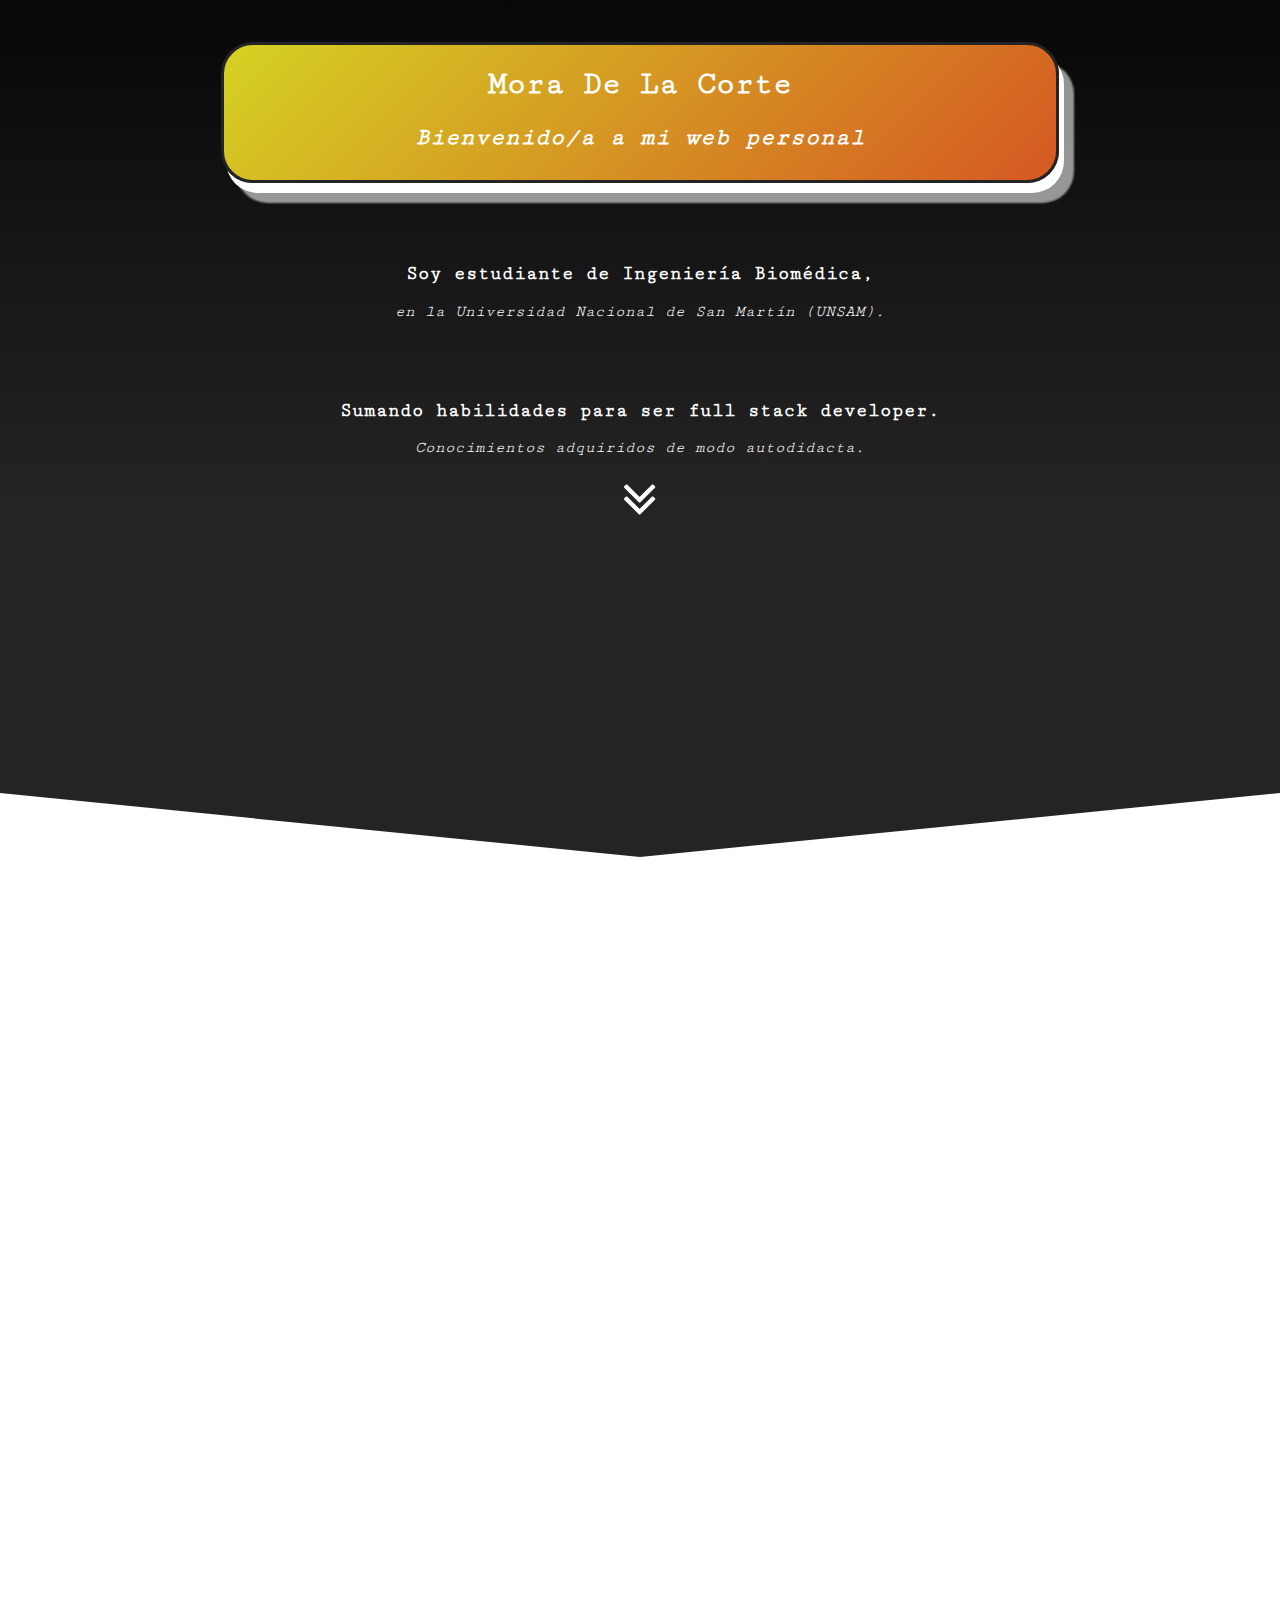
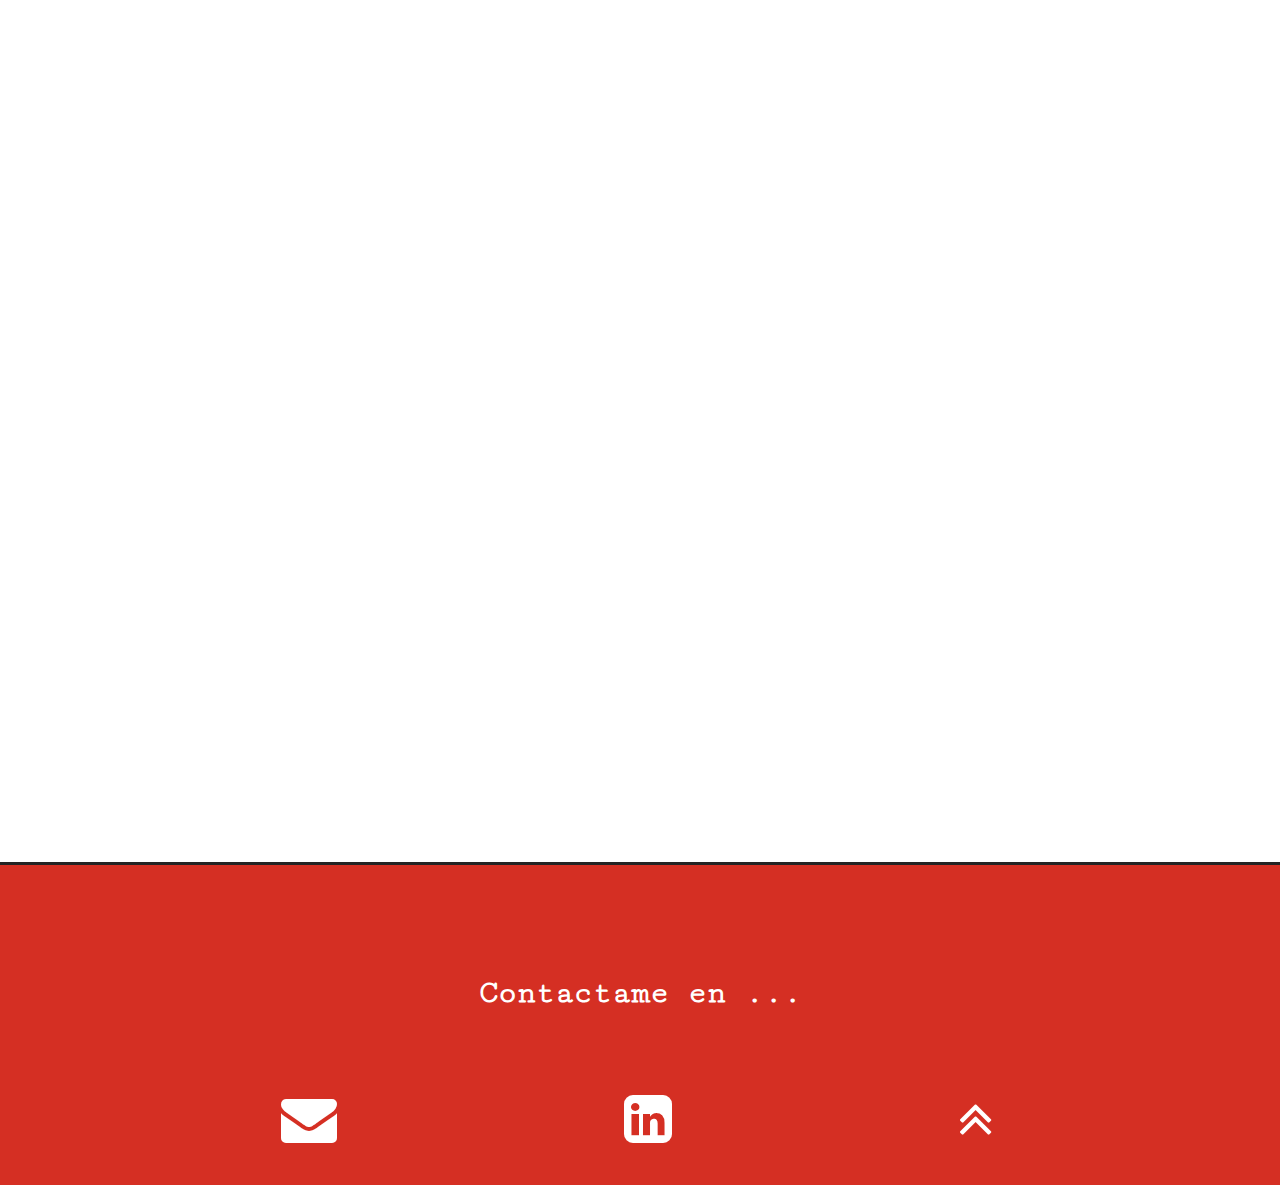
==== commit 82e91247: "Merge branch 'main' of https://github.com/mora-dlc/personal-web" ====
--- a/index.html
+++ b/index.html
@@ -21,15 +21,16 @@
                 <h1>Mora De La Corte</h1>
                 <h2><i>Bienvenido/a a mi web personal</i></h2>
             </div>
-        <section class="reveal">
+        
             <h3>Soy estudiante de Ingeniería Biomédica,</h3>
             <p><i>en la Universidad Nacional de San Martín (UNSAM).</i></p>
             <h3>Sumando habilidades para ser full stack developer.</h3>
             <p><i>Conocimientos adquiridos de modo autodidacta.</i></p>
+            
             <a href="#contacts" class="links-1">
                 <i class="fa fa-angle-double-down" aria-hidden="true"></i>
             </a>
-        </section>
+        
         </div
               
             <div class="wrapper">
@@ -42,7 +43,7 @@
                     <div id="me">
                     <p class="p1">Actualmente tengo 20 años. Terminé el secundario en el año 2021 obteniendo el título “Bachiller en Ciencias Naturales”. Elegí la carrera de Ingeniería Biomédica para continuar mis estudios, y decidí formar parte de la iniciativa Argentina programa 4.0, con la que obtuve la "Diplomatura en Ciencia de Datos e Inteligencia Artificial".  </p>
                     <img id="profilepic" src="profilepic.jpeg">
-                </section>       
+                </section>      
             </div>
             </div>
     </section>
@@ -56,7 +57,7 @@
                     <section>
                         <h2>Ingeniería Biomédica</h2>
                         <div class="bar-light-grey">
-                            <div class="bar-color" style="width:20%"></div>
+                            <div class="bar-color" style="width:24%"></div>
                             <p>Cursando segundo año</p>
                           </div><br>
                         <h2>HTML y CSS</h2>
@@ -64,15 +65,10 @@
                             <div class="bar-color" style="width:85%"></div>
                             <p>Cursos online e investigación propia</p>
                           </div><br>
-                        <h2>JavaScript</h2>
+                        <h2>Lenguaje C</h2>
                         <div class="bar-light-grey">
-                            <div class="bar-color" style="width:20%"></div>
-                            <p>Cursos online e investigación propia</p>
-                          </div><br>
-                        <h2>Dipl. Ciencia de datos e IA</h2>
-                        <div class="bar-light-grey">
-                            <div class="bar-color" style="width:100%"></div>
-                            <p>Curso completado</p>
+                            <div class="bar-color" style="width:30%"></div>
+                            <p>Materias: IE107, IE011 - UNSAM</p>
                           </div><br>
                     </section>
 
@@ -87,26 +83,41 @@
                 </div> 
             </section>
         </section>
-            <section class="reveal">  
+            <section class="reveal">
                 <div id="projects">
                     <h2>Mis proyectos y logros</h2>
+
+                <div class="heading error2">
+                    <h3>Diplomatura en Ciencia de Datos e I.A.</h3>
+                </div>
+                <div class="projects-tiles">
+                    <p class="p2">La ciencia de datos es un campo de estudio que me llama mucho la atención, por lo que cuando supe de la existencia de esta diplomatura no dudé en anotarme. Fue un curso enfocado en el uso práctico de Python para el análisis de datos y la implementación de algoritmos de aprendizaje automático.
+                        <br><br><br>A futuro, me gustaría seguir formándome y adquirir cada vez más conocimientos sobre esta temática.
+                    </p>
+                        <img class="certification-2" src="CertificadoDCIA.jfif">
+                </div>
+
                     <div class="heading">
-                        <h3>Freecodecamp</h3>
+                        <h3>Responsive Web Design</h3>
                     </div>        
                 <div class="projects-tiles">
                     <a href="https://freecodecamp.org/certification/fccb61b4b89-ab82-4601-8391-958024e06893/responsive-web-design " 
                     class="links"
                     target="_blank"><img class="certification-1" src="CertificadoFCC.png"></a>
-                    <p class="p2 error1">Decidí realizar los cursos online que ofrece la plataforma Freecodecamp. Comencé a introducirme al mundo de la programación mediante los lenguajes de HTML y CSS. Completando así el primer curso: "Responsive Web Design"(300 hs) . </p>
+                    <p class="p2 error1">Decidí realizar los cursos online que ofrece la plataforma Freecodecamp. Comencé a introducirme al mundo de la programación mediante los lenguajes de HTML y CSS. Completando así el primer curso: "Responsive Web Design"(300 hs) . 
+                        <br><br><br>Haciendo clic en el certificado, se pueden ver los enlaces a los proyectos que realicé para completarlo.
+                    </p>
                 </div>
+
                 <div class="heading error2">
                     <h3>Austral Biochallenge</h3>
                 </div>
                 <div class="projects-tiles">
                     <p class="p2">Desde que supe que quería estudiar la carrera Ingeniería Biomédica, busqué formas de relacionarme más con esta. Me inscribí a varias charlas brindadas por la Universidad Austral, en la que participaban estudiantes avanzados e incluso egresados y profesionales. Allí conocí la iniciativa de Austral Biochallenge y decidí formar parte, junto a un grupo de compañeras de la secundaria. 
-                        El resultado fue el vídeo adjunto y la obtención del primer premio con una mención destacada. </p>
+                        <br><br><br>El resultado fue el vídeo adjunto y la obtención del primer premio con una mención destacada. </p>
                     <iframe  class="video" width="560" height="315" src="https://www.youtube.com/embed/SvOKESEBwto" title="YouTube video player" frameborder="0" allow="accelerometer; autoplay; clipboard-write; encrypted-media; gyroscope; picture-in-picture" allowfullscreen></iframe>
                 </div>
+
                 </div>
             </section>
             </div>
@@ -144,4 +155,4 @@
         </footer>
     </section>
 </body>
-</html>+</html>
